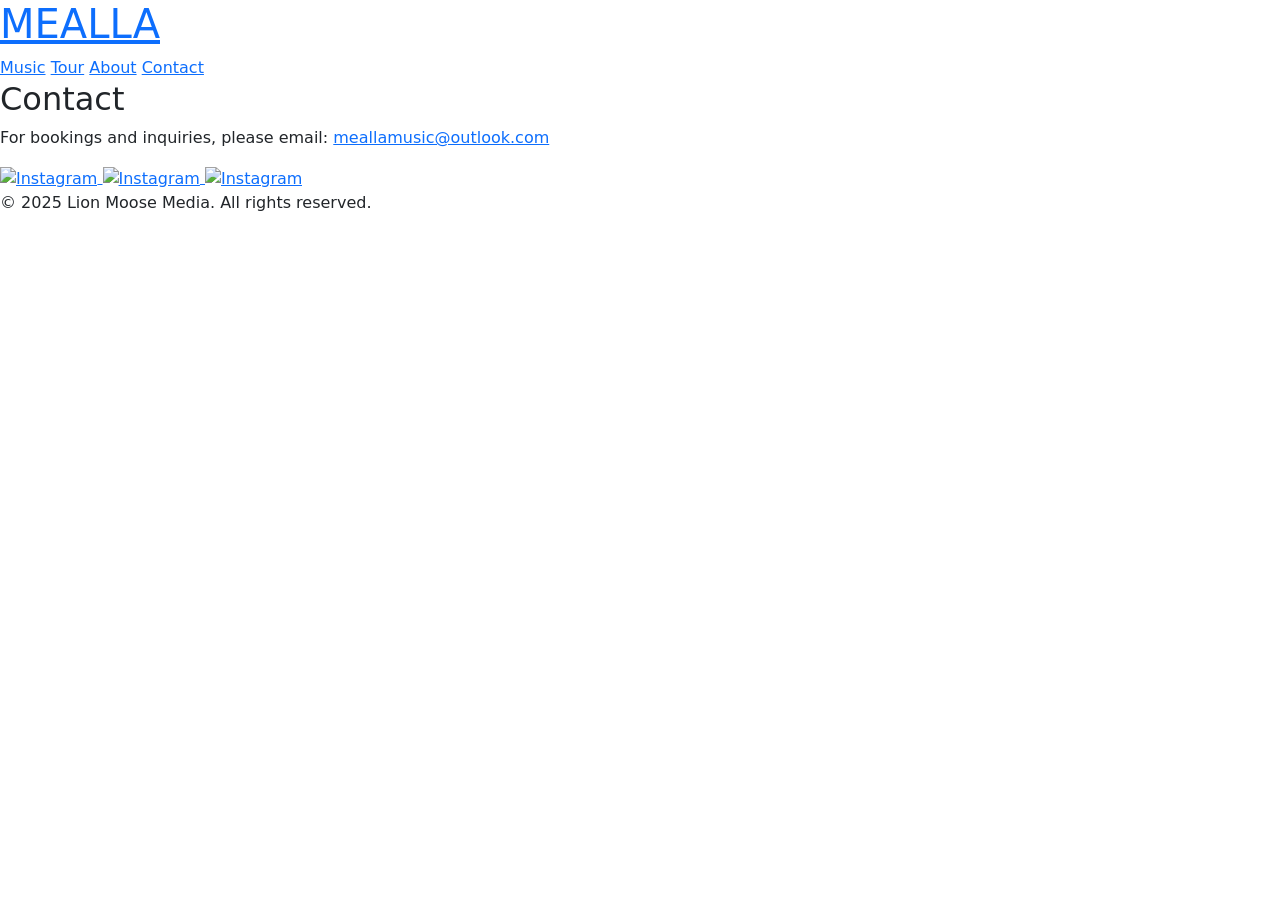
==== contact.html @ b0ef1407 "Added 'contact' page" ====
<!DOCTYPE html>
<html lang="en">
    <head>
        <link href="https://cdn.jsdelivr.net/npm/bootstrap@5.3.3/dist/css/bootstrap.min.css" rel="stylesheet" integrity="sha384-QWTKZyjpPEjISv5WaRU9OFeRpok6YctnYmDr5pNlyT2bRjXh0JMhjY6hW+ALEwIH" crossorigin="anonymous">
        <script src="https://cdn.jsdelivr.net/npm/bootstrap@5.3.3/dist/js/bootstrap.bundle.min.js" integrity="sha384-YvpcrYf0tY3lHB60NNkmXc5s9fDVZLESaAA55NDzOxhy9GkcIdslK1eN7N6jIeHz" crossorigin="anonymous"></script>
        <link href="styles.css" rel="stylesheet">
        <title>Mealla - Contact</title>
    </head>
<body>

    <nav>
        <div class="nav-left">
          <h1><a href="index.html" class="nav-home">MEALLA</a></h1>
        </div>
        <div class="nav-right">
          <a href="music.html">Music</a>
          <a href="tour.html">Tour</a>
          <a href="about.html">About</a>
          <a href="contact.html">Contact</a>
        </div>
    </nav>

<main>
    <section id="contact">
  <h2>Contact</h2>
  <p>For bookings and inquiries, please email: <a href="mailto:meallamusic@outlook.com">meallamusic@outlook.com</a></p>
  <div class="socials">
    <a href="https://www.instagram.com/mealla_music/" target="_blank">
      <img src="instagram.256x256.png" alt="Instagram" style="width:30px; height:30px;">
    </a>
    <a href="https://open.spotify.com/artist/5xuYucEU48GCVyUYaaJNcv?si=fkxfHpzfTmK2NkDBVVpo5Q" target="_blank">
      <img src="spotify_logo.png" alt="Instagram" style="width:30px; height:30px;">
    </a>
    <a href="https://www.youtube.com/channel/UC-5LFL4WJVJqRJYpIk-tRtQ" target="_blank">
      <img src="youtube_logo.png" alt="Instagram" style="width:30px; height:30px;">
    </a>
  </div>
</section>
</main>

<footer>
  &copy; 2025 Lion Moose Media. All rights reserved.
</footer>

</body>
</html>
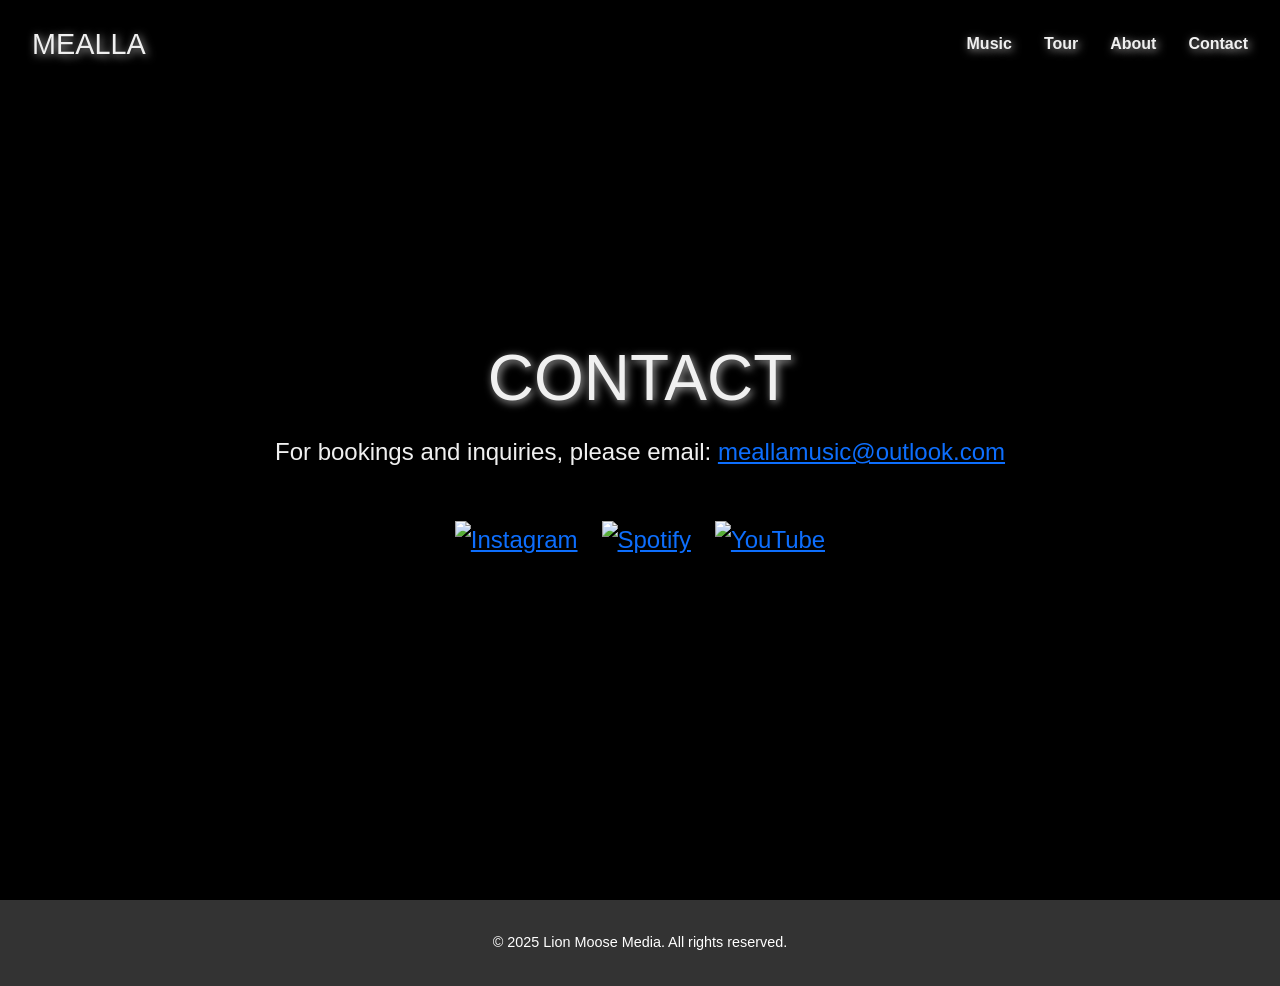
==== commit 020e255c: "updated images" ====
--- a/contact.html
+++ b/contact.html
@@ -22,17 +22,17 @@
 
 <main>
     <section id="contact">
-  <h2>Contact</h2>
+  <h2>CONTACT</h2>
   <p>For bookings and inquiries, please email: <a href="mailto:meallamusic@outlook.com">meallamusic@outlook.com</a></p>
   <div class="socials">
     <a href="https://www.instagram.com/mealla_music/" target="_blank">
-      <img src="instagram.256x256.png" alt="Instagram" style="width:30px; height:30px;">
+      <img src="instagram.png" alt="Instagram" style="width:60px; height:60px;">
     </a>
     <a href="https://open.spotify.com/artist/5xuYucEU48GCVyUYaaJNcv?si=fkxfHpzfTmK2NkDBVVpo5Q" target="_blank">
-      <img src="spotify_logo.png" alt="Instagram" style="width:30px; height:30px;">
+      <img src="spotify.png" alt="Spotify" style="width:60px; height:60px;">
     </a>
     <a href="https://www.youtube.com/channel/UC-5LFL4WJVJqRJYpIk-tRtQ" target="_blank">
-      <img src="youtube_logo.png" alt="Instagram" style="width:30px; height:30px;">
+      <img src="youtube.png" alt="YouTube" style="width:60px; height:60px;">
     </a>
   </div>
 </section>
--- a/styles.css
+++ b/styles.css
@@ -0,0 +1,130 @@
+html, body {
+  min-height: 100%;
+  margin: 0;
+}
+
+body {
+  display: flex;
+  flex-direction: column;
+  margin: 0;
+  font-family: "Century Gothic", CenturyGothic, AppleGothic, sans-serif;
+  background-image: url('floral.jpg');
+  background-size: cover;
+  background-position: center;
+  background-repeat: no-repeat;
+  background-attachment: fixed;
+  background-color: black;
+  color: #f0f0f0;
+}
+header {
+  height: 100vh;
+  display: flex;
+  flex-direction: column;
+  justify-content: center;
+  align-items: center;
+  text-align: center;
+}
+header h1 {
+  font-size: 6rem;
+  font-weight: bold;
+  margin: 0;
+  text-shadow: 2px 2px 8px rgba(255, 255, 255, 0.7);
+}
+header p {
+  font-size: 2rem;
+  margin-top: 1rem;
+  text-shadow: 2px 2px 8px rgba(251, 251, 251, 0.7);
+}
+nav {
+  background: rgba(0, 0, 0, 0.8);
+  padding: 1rem 2rem;
+  position: fixed;
+  width: 100%;
+  top: 0;
+  display: flex;
+  justify-content: space-between;
+  align-items: center;
+  gap: 2rem;
+  font-family: "Century Gothic", CenturyGothic, AppleGothic, sans-serif;
+}
+.nav-left h1 a {
+  margin: 0;
+  font-size: 1.8rem;
+  color: #f0f0f0;
+  text-decoration: none;
+  text-shadow: 2px 2px 8px rgba(255, 255, 255, 0.7);
+}
+
+.nav-right {
+  display: flex;
+  gap: 2rem;
+}
+
+.nav-right a {
+  color: #f0f0f0;
+  text-decoration: none;
+  text-shadow: 2px 2px 8px rgba(255, 253, 253, 0.7);
+  font-weight: 700;
+}
+section {
+  padding: 4rem 2rem;
+  max-width: 1000px;
+  margin: auto;
+  height: 100vh;
+  flex-grow: 1;
+  display: flex;
+  flex-direction: column;
+  justify-content: center;
+  align-items: center;
+  text-align: center;
+}
+section h2 {
+  font-size: 4rem;
+  margin-bottom: 1rem;
+  text-align: center;
+  text-shadow: 2px 2px 8px rgba(255, 255, 255, 0.7);
+}
+.music-player iframe {
+  width: 100%;
+  height: 150px;
+  border: none;
+}
+.socials {
+  display: flex;
+  justify-content: center;
+  gap: 1.5rem;
+  margin-top: 2rem;
+}
+.socials a img {
+  width: 60px;
+  height: 60px;
+}
+#tour, #about, #contact {
+  font-size: 1.5rem;
+  line-height: 1.6;
+}
+.carousel,
+.carousel-item,
+.carousel-item img {
+  height: 70vh; 
+  object-fit: cover; 
+}
+.carousel-item img {
+  height: 100%;
+  width: 100%;
+  object-fit: contain; 
+  background-color: #000; 
+}
+footer {
+  text-align: center;
+  padding: 2rem 1rem;
+  font-size: 0.9rem;
+  background: #111;
+  background-color: #333;
+  color: white;
+}
+
+ul {
+  list-style-type: none;
+  text-shadow: 2px 2px 8px rgba(251, 251, 251, 0.7);
+}
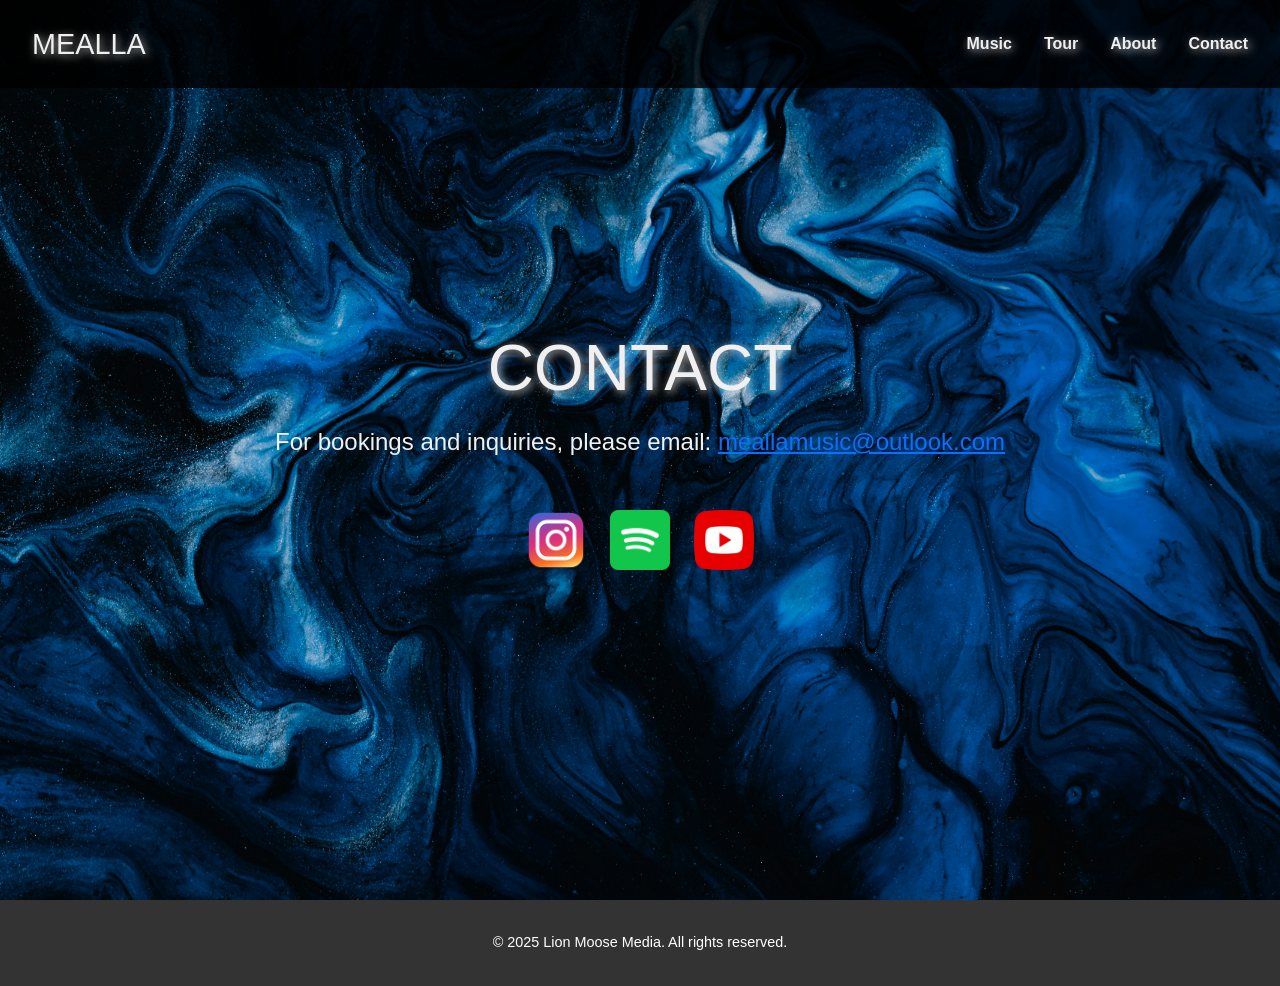
==== commit 7cb6bd8b: "Moved images to img/" ====
--- a/contact.html
+++ b/contact.html
@@ -26,13 +26,13 @@
   <p>For bookings and inquiries, please email: <a href="mailto:meallamusic@outlook.com">meallamusic@outlook.com</a></p>
   <div class="socials">
     <a href="https://www.instagram.com/mealla_music/" target="_blank">
-      <img src="instagram.png" alt="Instagram" style="width:60px; height:60px;">
+      <img src="img/instagram.png" alt="Instagram" style="width:60px; height:60px;">
     </a>
     <a href="https://open.spotify.com/artist/5xuYucEU48GCVyUYaaJNcv?si=fkxfHpzfTmK2NkDBVVpo5Q" target="_blank">
-      <img src="spotify.png" alt="Spotify" style="width:60px; height:60px;">
+      <img src="img/spotify.png" alt="Spotify" style="width:60px; height:60px;">
     </a>
     <a href="https://www.youtube.com/channel/UC-5LFL4WJVJqRJYpIk-tRtQ" target="_blank">
-      <img src="youtube.png" alt="YouTube" style="width:60px; height:60px;">
+      <img src="img/youtube.png" alt="YouTube" style="width:60px; height:60px;">
     </a>
   </div>
 </section>
--- a/styles.css
+++ b/styles.css
@@ -8,7 +8,7 @@
   flex-direction: column;
   margin: 0;
   font-family: "Century Gothic", CenturyGothic, AppleGothic, sans-serif;
-  background-image: url('floral.jpg');
+  background-image: url('img/floral.jpg');
   background-size: cover;
   background-position: center;
   background-repeat: no-repeat;
